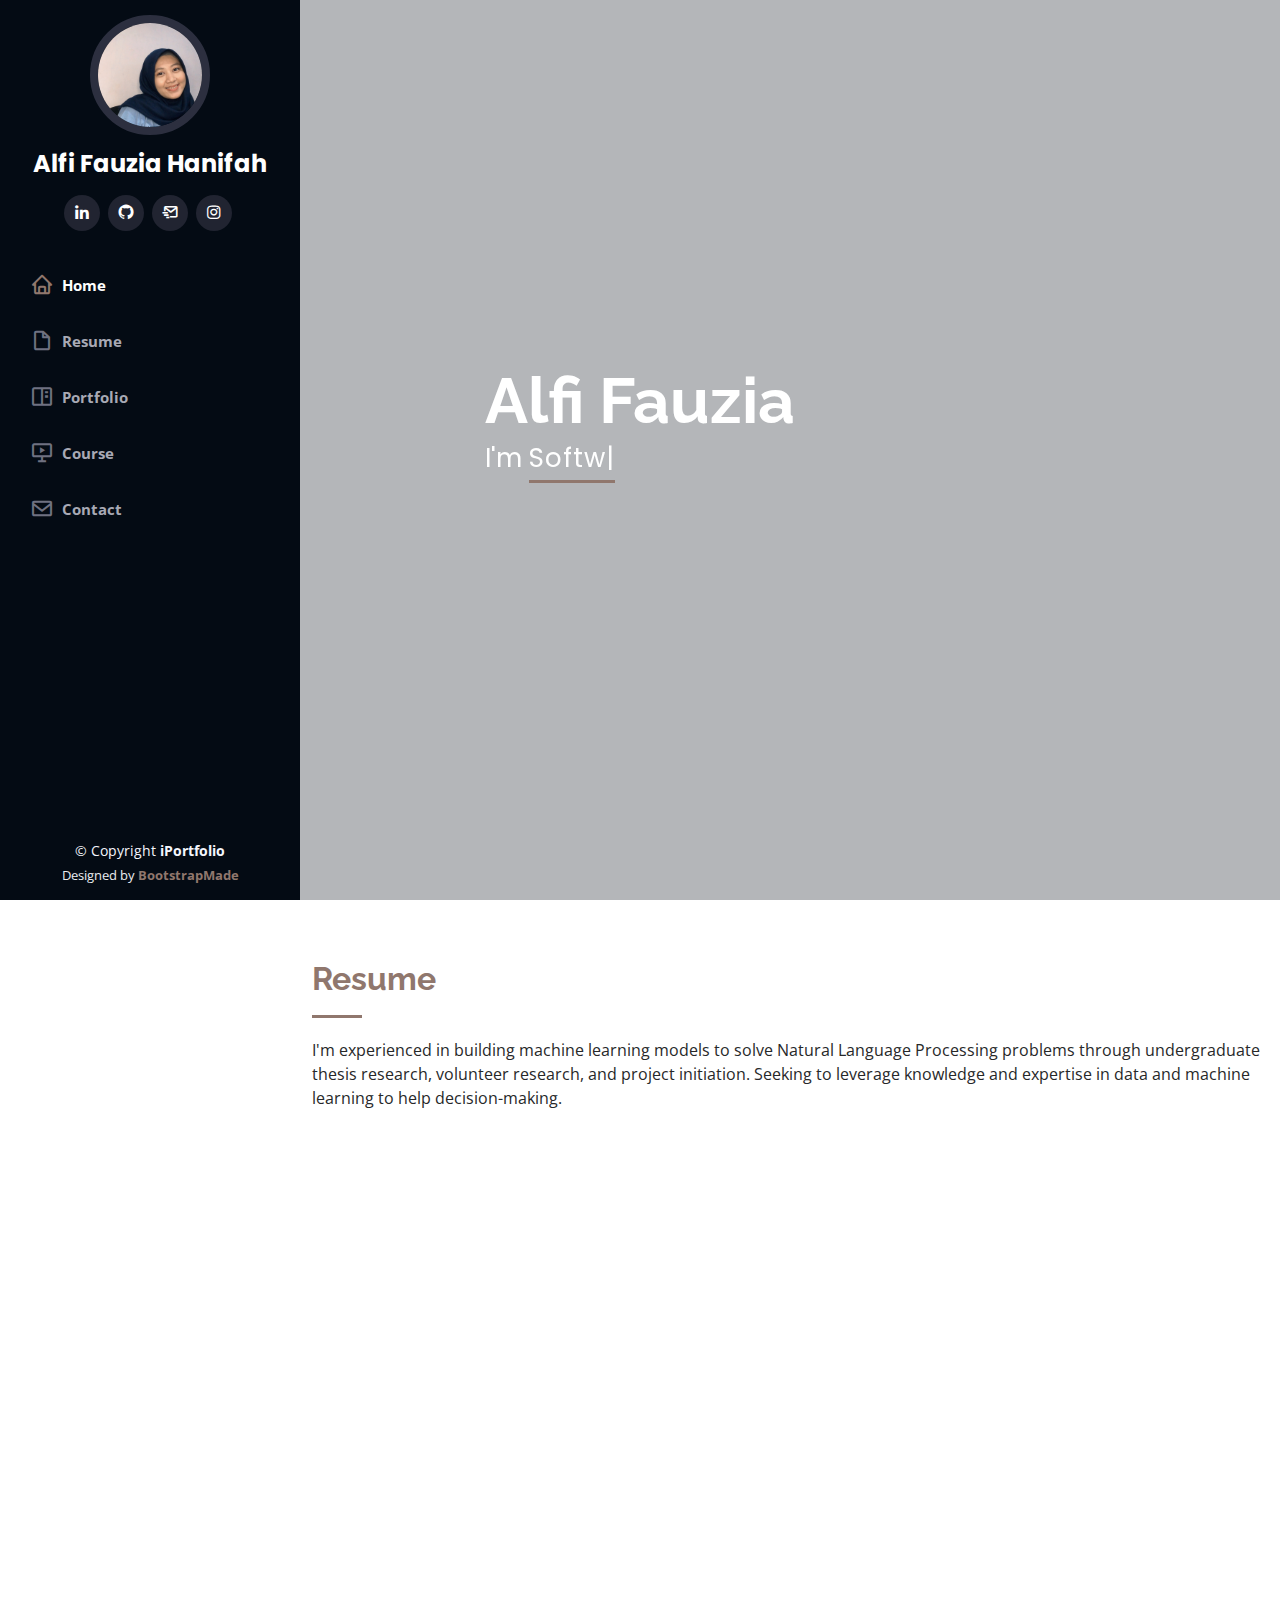
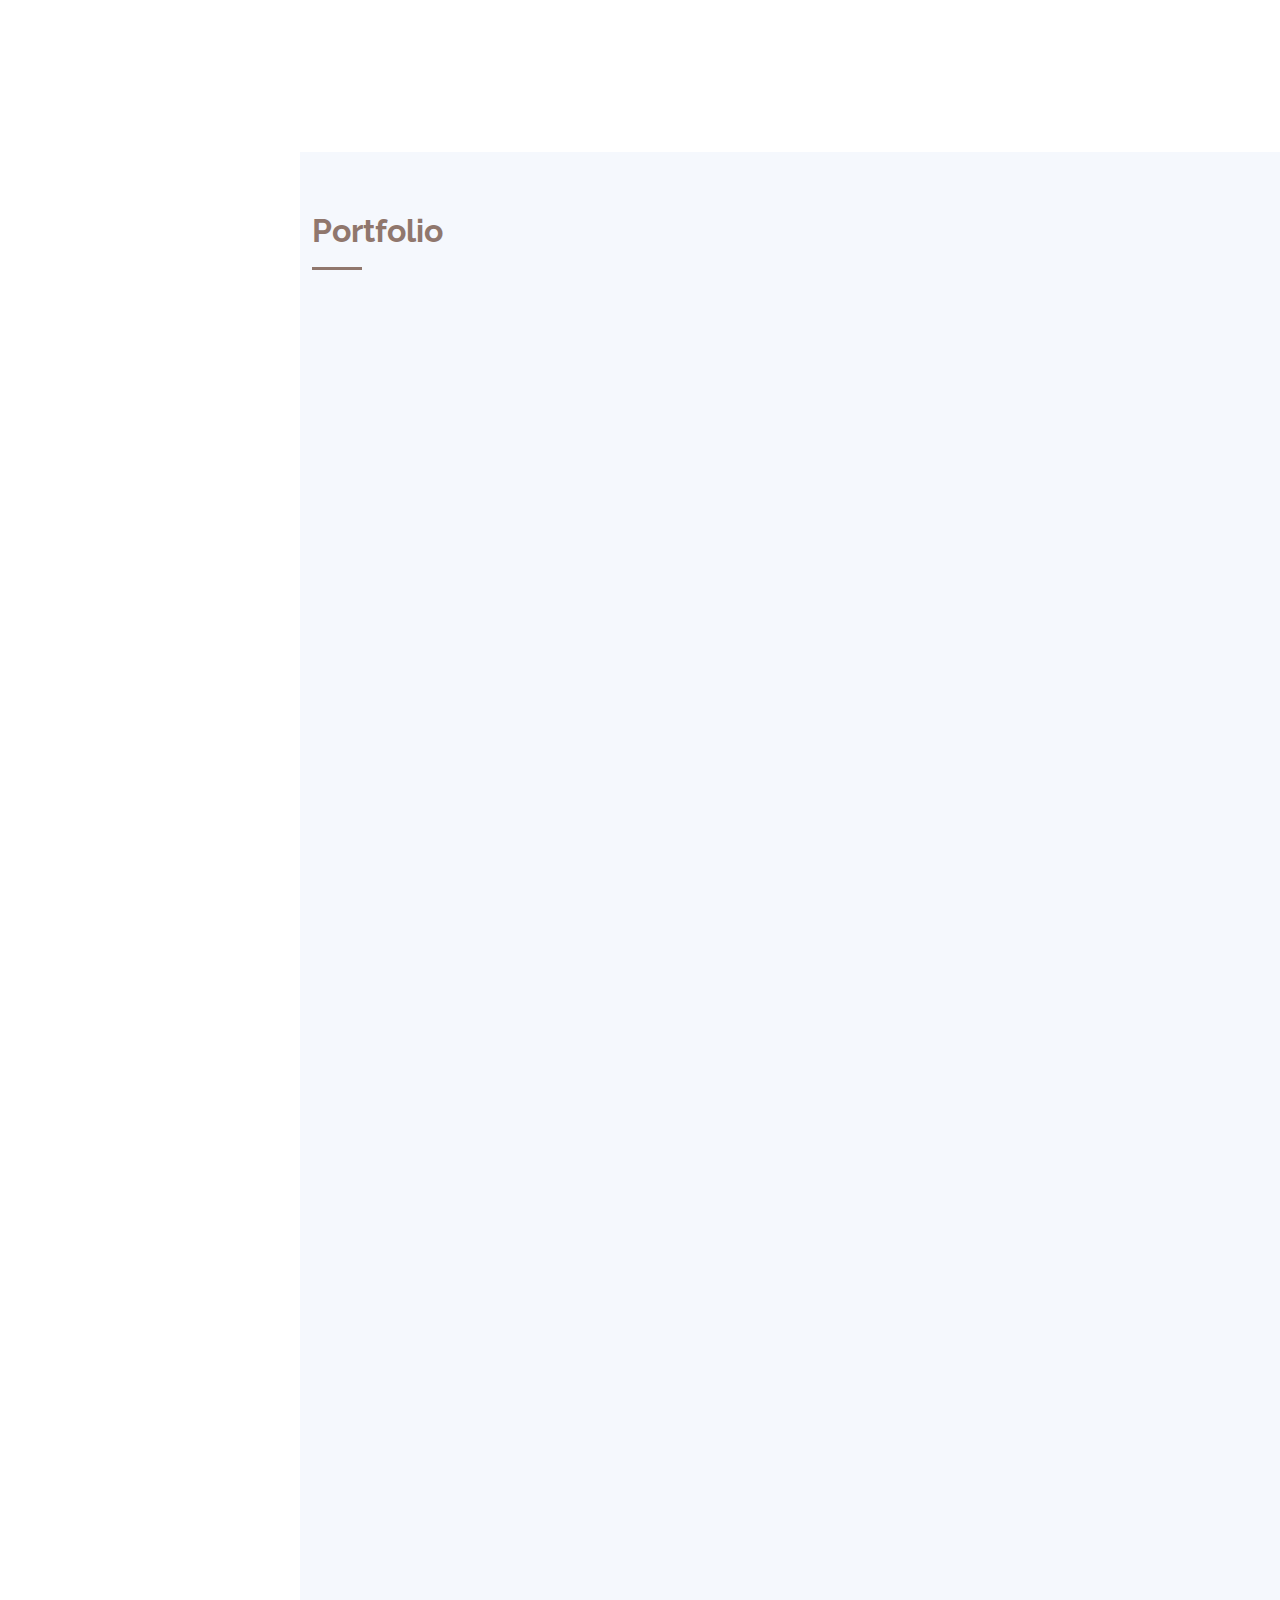
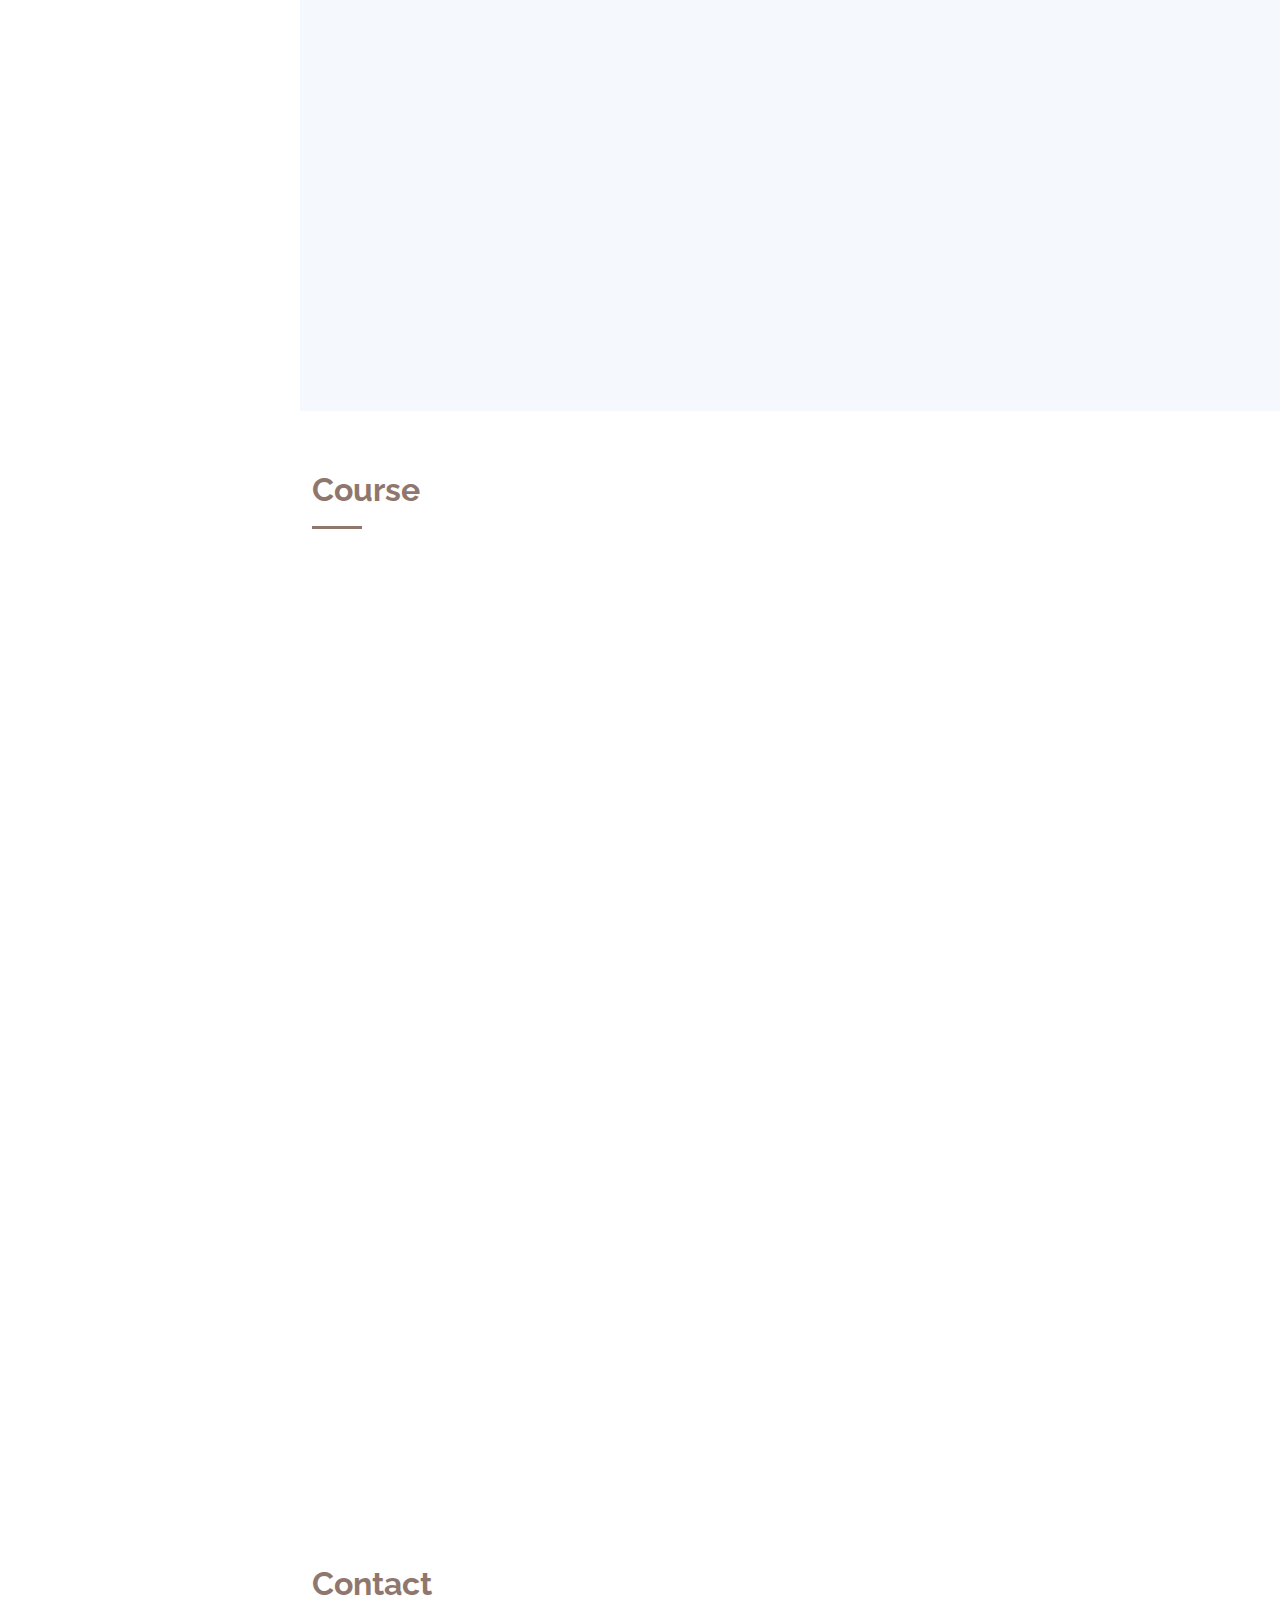
==== index.html @ d4893b8e "first commit" ====
<!DOCTYPE html>
<html lang="en">

<head>
  <meta charset="utf-8">
  <meta content="width=device-width, initial-scale=1.0" name="viewport">

  <title>Alfi Fauzia Hanifah Portfolio</title>
  <meta content="" name="description">
  <meta content="" name="keywords">

  <!-- Favicons -->
  <link href="assets/img/portfolio.png" rel="icon">
  <link href="assets/img/portfolio.png" rel="portfolio-icon">

  <!-- Google Fonts -->
  <link href="https://fonts.googleapis.com/css?family=Open+Sans:300,300i,400,400i,600,600i,700,700i|Raleway:300,300i,400,400i,500,500i,600,600i,700,700i|Poppins:300,300i,400,400i,500,500i,600,600i,700,700i" rel="stylesheet">

  <!-- Vendor CSS Files -->
  <link href="assets/vendor/aos/aos.css" rel="stylesheet">
  <link href="assets/vendor/bootstrap/css/bootstrap.min.css" rel="stylesheet">
  <link href="assets/vendor/bootstrap-icons/bootstrap-icons.css" rel="stylesheet">
  <link href="assets/vendor/boxicons/css/boxicons.min.css" rel="stylesheet">
  <link href="assets/vendor/glightbox/css/glightbox.min.css" rel="stylesheet">
  <link href="assets/vendor/swiper/swiper-bundle.min.css" rel="stylesheet">

  <!-- Template Main CSS File -->
  <link href="assets/css/style.css" rel="stylesheet">

  <!-- =======================================================
  * Template Name: iPortfolio - v3.7.0
  * Template URL: https://bootstrapmade.com/iportfolio-bootstrap-portfolio-websites-template/
  * Author: BootstrapMade.com
  * License: https://bootstrapmade.com/license/
  ======================================================== -->
</head>

<body>

  <!-- ======= Mobile nav toggle button ======= -->
  <i class="bi bi-list mobile-nav-toggle d-xl-none"></i>

  <!-- ======= Header ======= -->
  <header id="header">
    <div class="d-flex flex-column">

      <div class="profile">
        <img src="assets/img/profile-img.jpg" alt="" class="img-fluid rounded-circle">
        <h1 class="text-light"><a href="index.html">Alfi Fauzia Hanifah</a></h1>
        <div class="social-links mt-3 text-center">
          <a href="https://www.linkedin.com/in/alfifauziahanifah" target="_blank" class="linkedin"><i class="bx bxl-linkedin"></i></a>
          <a href="https://github.com/alfifau" target="_blank"><i class="bx bxl-github"></i></a>
          <a href="mailto:alfifhanifah@gmail.com" class="email"><i class="bx bx-mail-send"></i></a>
          <a href="https://www.instagram.com/alfifao" target="_blank" class="instagram"><i class="bx bxl-instagram"></i></a>
        </div>
      </div>

      <nav id="navbar" class="nav-menu navbar">
        <ul>
          <li><a href="#hero" class="nav-link scrollto active"><i class="bx bx-home"></i> <span>Home</span></a></li>
          <li><a href="#resume" class="nav-link scrollto"><i class="bx bx-file-blank"></i> <span>Resume</span></a></li>
          <li><a href="#portfolio" class="nav-link scrollto"><i class="bx bx-book-content"></i> <span>Portfolio</span></a></li>
          <li><a href="#course" class="nav-link scrollto"><i class="bx bx-slideshow"></i> <span>Course</span></a></li>
          <li><a href="#contact" class="nav-link scrollto"><i class="bx bx-envelope"></i> <span>Contact</span></a></li>
        </ul>
      </nav><!-- .nav-menu -->
    </div>
  </header><!-- End Header -->

  <!-- ======= Hero Section ======= -->
  <section id="hero" class="d-flex flex-column justify-content-center align-items-center">
    <div class="hero-container" data-aos="fade-in">
      <h1>Alfi Fauzia</h1>
      <p>I'm <span class="typed" data-typed-items="Software Engineer, Data Science Entusiast"></span></p>
    </div>
  </section><!-- End Hero -->

  <main id="main">

    <!-- ======= Resume Section ======= -->
    <section id="resume" class="resume">
      <div class="container">

        <div class="section-title">
          <h2>Resume</h2>
          <p>I'm experienced in building machine learning models to solve Natural Language Processing problems through undergraduate thesis research, volunteer research, and project initiation. 
            Seeking to leverage knowledge and expertise in data and machine learning to help decision-making.</p>
        </div>

        <div class="row">
          <div class="col-lg-12" data-aos="fade-up">
            <h3 class="resume-title">Work Experience</h3>
            <div class="resume-item">
              <h4>Software Engineer</h4>
              <p><em>Paragon Technology and Innovation</em></p>
              <h5>Feb 2020 - Present</h5>
              <ul>
                <li>Built and implemented an HRIS system that improved the payroll process 2.5x faster and saved license fees up to IDR 80.000.000 per month by providing end-to-end payroll processes in one system.</li>
                <li>Developing integration between systems to ensure that all systems work together and in harmony to increase productivity and data consistency.</li>
              </ul>
            </div>
            <div class="resume-item">
              <h4>Research Assistant</h4>
              <p><em>Department of Computer Science, Universitas Diponegoro</em></p>
              <h5>June - Oct 2019</h5>
              <ul>
                <li>Responsible for conducting experiments and research related to machine learning.</li>
                <li>Conducting research, such as finding ideas, exploring research papers, collecting experiment data, training machine learning models, performing tests, and evaluating research that has been done.</li>
                <li>Achieved research output targets, such as scientific articles and patents related to question-answering system.</li>
                <li>Attended discussion with Computer Intelligence Lab Team, Nanyang Technological University (NTU) Singapore.</li>
              </ul>
            </div>
            <div class="resume-item">
              <h4>Laboratory Assistant</h4>
              <p><em>Department of Computer Science, Universitas Diponegoro</em></p>
              <h5>Sept 2017 - Dec 2018</h5>
              <ul>
                <li>Assisting students during lab lessons and guiding them through tutorials.</li>
                <li>Responsible for planning assignment materials, also checking and assessing students' work.</li>
              </ul>
            </div>
            <div class="resume-item">
              <h4>Internship</h4>
              <p><em>Rumah Sakit Islam Banjarnegara</em></p>
              <h5>Jan - Feb 2018</h5>
              <ul>
                <li>Developed a self-service HR system that enables employees to manage their own leaves requests.</li>
              </ul>
            </div>
          </div>
          <div class="col-lg-12" data-aos="fade-up" data-aos-delay="100">
            <h3 class="resume-title">Education</h3>
            <div class="resume-item">
              <h4>Bachelor of Computer Science</h4>
              <p><em>UNIVERSITAS DIPONEGORO</em></p>
              <h5>2015 - 2019</h5>
              <ul>
                <li>With a concentration in Artificial Intelligence graduated with GPA of 3.93 on 4.00 scale.</li>
                <li>Thesis: Non-Factoid Answer Selection in Indonesian Science Question Answering System using Long Short-Term Memory (LSTM) <br>
                  Reference: <a href="https://www.sciencedirect.com/science/article/pii/S1877050921000776" target="_blank" class="font-weight-bold">Research Paper</a>
                </li>
              </ul>
            </div>
          </div>
          <div class="col-lg-12" data-aos="fade-up" data-aos-delay="100">  
            <h3 class="resume-title">Organization</h3>
            <div class="resume-item pb-0">
              <h4>Staff Division</h4>
              <p><em>Himpunan Mahasiswa Informatika (HMIF) Undip</em></p>
              <h5>Jan - Feb 2017</h5>
              <ul>
                <li>Responsible for managing HMIF to form a solid, professional, and responsible organization through Standard Operating of Procedure (SOP), members' soft skill improvement, and programs evaluation. </li>
                <li>Supervised division to ensure all programs can be delivered successfully.</li>
              </ul>
            </div>
            <div class="resume-item pb-0">
              <h4>Secretary Division</h4>
              <p><em>Himpunan Mahasiswa Informatika (HMIF) Undip</em></p>
              <h5>Jan - Feb 2017</h5>
              <ul>
                <li>Ensuring meetings are effectively minuted, maintaining effective records and administration, creating program documents such as proposal and laporan pertanggungjawaban (LPJ).</li>
              </ul>
            </div>
          </div>
          <div class="col-lg-12" data-aos="fade-up" data-aos-delay="100">  
            <h3 class="resume-title">Volunteer</h3>
            <div class="resume-item pb-0">
              <h4>Research Division Staff</h4>
              <p><em>Data Science Indonesia Chapter Jawa Tengah</em></p>
              <h5>May 2021 - Present</h5>
              <ul>
                <li>Conduct research to provide valuable insights and share research output to data entusiast, especially in the region of Jawa Tengah.</li>
              </ul>
            </div>
          </div>
          <div class="col-lg-12" data-aos="fade-up" data-aos-delay="100">  
            <h3 class="resume-title">Award</h3>
              <ul>
                <li>
                  <span class="fa-li"><i class="
                    bx bxs-trophy"></i></span>
                    Dean's Award: a Graduate with GPA 3.93 on 4.00 scale (2019)
                </li>
                <li>
                    <span class="fa-li"><i class="
                      bx bxs-trophy"></i></span>
                    3rd Best Graduate of the Faculty of Science and Mathematics Undip (2019)
                </li>
              </ul>
          </div>
      </div>
    </section><!-- End Resume Section -->

    <!-- ======= Portfolio Section ======= -->
    <section id="portfolio" class="portfolio section-bg">
      <div class="container">

        <div class="section-title">
          <h2>Portfolio</h2>
          <!-- <p>Magnam dolores commodi suscipit. Necessitatibus eius consequatur ex aliquid fuga eum quidem. Sit sint consectetur velit. Quisquam quos quisquam cupiditate. Et nemo qui impedit suscipit alias ea. Quia fugiat sit in iste officiis commodi quidem hic quas.</p> -->
        </div>

        <div class="row" data-aos="fade-up">
          <div class="col-lg-12 d-flex justify-content-center">
            <ul id="portfolio-flters">
              <li data-filter="*" class="filter-active">All</li>
              <li data-filter=".filter-project">Project</li>
              <li data-filter=".filter-paper">Paper & Publication</li>
              <li data-filter=".filter-patent">Patent & Copyright</li>
            </ul>
          </div>
        </div>

        <div class="row portfolio-container" data-aos="fade-up" data-aos-delay="100">

          <div class="col-lg-12 col-md-12 portfolio-item filter-paper">
            <h4>Non-Factoid Answer Selection in Indonesian Science Question Answering System using Long Short-Term Memory (LSTM)</h4>
            <a class="btn btn-outline-secondary" role="button" href="https://www.sciencedirect.com/science/article/pii/S1877050921000776" target="_blank" title="Reference"><i class="bx bxs-report"></i> Reference</a>
          </div>

          <div class="col-lg-12 col-md-12 portfolio-item filter-paper">
            <h4>Benchmarking of Multi-Class Algorithms for Classifying Documents Related to Stunting</h4>
            <a class="btn btn-outline-secondary" role="button" href="https://www.mdpi.com/2076-3417/10/23/8621" target="_blank" title="Reference"><i class="bx bxs-report"></i> Reference</a>
          </div>
          
          <div class="col-lg-12 col-md-12 portfolio-item filter-patent">
            <h4>MediQA 1.0: LSTM-based Answer Selection for Medical Information Question Answering<br>
              ID: EC00202001778</h4>
            <a class="btn btn-outline-secondary" role="button" href="https://sinta.ristekbrin.go.id/haki?q=EC00202001778&search=1" target="_blank" title="Reference"><i class="bx bxs-report"></i> Reference</a>
          </div>
          <div class="col-lg-12 col-md-12 portfolio-item filter-project">
            <h4>MediQA:  LSTM-based Answer Selection for Medical Information Question Answering</h4>
            <ul>
              <li>MediQA is an Indonesian question answering (QA) system that will provide specific answers according to the questions about medical information given by the user. 
                This system selects the best answer from provided candidate answers automatically. MediQA utilizes deep learning technology, which is LSTM.</li>
            </ul>
            <div class="row">
              <div class="col-lg-6 portfolio-details-slider swiper">
                <div class="swiper-wrapper align-items-center">

                  <div class="swiper-slide">
                    <img  src="assets/img/portfolio/MediQA_1.png" class="img-fluid" alt="">
                  </div>

                  <div class="swiper-slide">
                    <img src="assets/img/portfolio/MediQA_2.png" class="img-fluid" alt="">
                  </div>

                </div>
                <div class="swiper-pagination"></div>
              </div>
            </div>
          </div>

          <div class="col-lg-12 col-md-12 portfolio-item filter-project">
            <h4>Sentiment Analysis on Instagram Comments (Study Case: Dinas Kesehatan Kota Semarang)</h4>
            <ul>
              <li>The purpose of the research sentiment analysis is to observe the public's response to the daily news on COVID-19 from the @dkksemarang Instagram account and classify it into three classes, namely positive, negative, and neutral. 
                The methods used are Naive Bayer, Support Vector Machine (SVM), Random Forest, Convolution Neural Network (CNN), and Long Short-Term Memory (LSTM).</li>
            </ul>
            <a class="btn btn-outline-secondary" role="button" href="https://github.com/yasirabd/sentiment-dkk-semarang"  target="_blank" title="Repository"><i class="bx bxl-github"></i> Repository</a>
            <a class="btn btn-outline-secondary" role="button" href="https://bit.ly/researchdsijateng1" target="_blank" title="Dashboard"><i class="bx bx-bar-chart-alt"></i> Interactive Dashboard</a>
            <a class="btn btn-outline-secondary" role="button" href="https://bit.ly/gradioresearch1" target="_blank" title="Demo"><i class="bx bx-laptop"></i> Demo</a>
          </div>

          <div class="col-lg-12 col-md-12 portfolio-item filter-project">
            <h4>Hotel Review Sentiment Analysis</h4>
            <ul>
              <li>This project initiation is a sentiment analysis task that will interpret and classify emotions within hotel reviews. The review will be classified into 3 classes, namely positive, negative, and neutral. The dataset used comes from the Trip Advisor hotel review taken from Kaggle. The project utilizes Neural Network.</li>
            </ul>
            <a class="btn btn-outline-secondary" role="button" href="https://github.com/alfifau/sentiment-hotel-reviews"  target="_blank" title="Repository"><i class="bx bxl-github"></i> Repository</a>
            <a class="btn btn-outline-secondary" role="button" href="https://sentiment-hotel-reviews.herokuapp.com" target="_blank" title="Demo"><i class="bx bx-laptop"></i> Demo</a>
          </div>

          <div class="col-lg-12 col-md-12 portfolio-item filter-project">
            <h4>Employee Job Change Prediction</h4>
            <ul>
              <li>This project initiation is a classification problem that will classify whether the employee will move to a new job or not based on submitted criteria. The dataset is imbalanced and contains some with high cardinality. The project utilizes Neural Network.</li>
            </ul>
            <a class="btn btn-outline-secondary" role="button" href="https://github.com/alfifau/hr-job-change"  target="_blank" title="Repository"><i class="bx bxl-github"></i> Repository</a>
            <a class="btn btn-outline-secondary" role="button" href="https://hr-job-change.herokuapp.com" target="_blank" title="Demo"><i class="bx bx-laptop"></i> Demo</a>
          </div>

          <div class="col-lg-12 col-md-12 portfolio-item filter-project">
            <h4>TMDB Movie Recommendations</h4>
            <ul>
              <li>This project initiation is a Content-Based Recommender. It will recommends movies that are similar to a particular movie.</li>
            </ul>
            <a class="btn btn-outline-secondary" role="button" href="https://github.com/alfifau/recommender_system"  target="_blank" title="Repository"><i class="bx bxl-github"></i> Repository</a>
            <a class="btn btn-outline-secondary" role="button" href="https://tmdb-movie-recommendations.herokuapp.com" target="_blank" title="Demo"><i class="bx bx-laptop"></i> Demo</a>
          </div>
          
        </div>
      </div>
    </section><!-- End Portfolio Section -->

    <!-- ======= Services Section ======= -->
    <section id="course" class="resume">
      <div class="container">

        <div class="section-title">
          <h2>Course</h2>
          <!-- <p>Magnam dolores commodi suscipit. Necessitatibus eius consequatur ex aliquid fuga eum quidem. Sit sint consectetur velit. Quisquam quos quisquam cupiditate. Et nemo qui impedit suscipit alias ea. Quia fugiat sit in iste officiis commodi quidem hic quas.</p> -->
        </div>

        <div class="row">
          <div class="col-lg-6" data-aos="fade-up">
            <div class="resume-item">
              <h4>Supervised Learning with scikit-learn</h4>
              <p><em>DataCamp</em></p>
              <a class="btn btn-outline-secondary" role="button" href="https://www.datacamp.com/statement-of-accomplishment/course/77326f3d63fad537a2cf09fbceca0e23bb7025a3" target="_blank" title="Reference"><i class="bx bxs-report"></i> Reference</a>
            </div>
            <div class="resume-item">
              <h4>Unsupervised Learning in Python</h4>
              <p><em>DataCamp</em></p>
              <a class="btn btn-outline-secondary" role="button" href="https://www.datacamp.com/statement-of-accomplishment/course/55cda8491583e0ac0c049c21794cd55c3d263dfc" target="_blank" title="Reference"><i class="bx bxs-report"></i> Reference</a>
            </div>
            <div class="resume-item">
              <h4>Linear Classifiers in Python</h4>
              <p><em>DataCamp</em></p>
              <a class="btn btn-outline-secondary" role="button" href="https://www.datacamp.com/statement-of-accomplishment/course/2e2bc42c0c32328fdbfe65c30fd2e195878c82e8" target="_blank" title="Reference"><i class="bx bxs-report"></i> Reference</a>
            </div>
            <div class="resume-item">
              <h4>Extreme Gradient Boosting with XGBoost</h4>
              <p><em>DataCamp</em></p>
              <a class="btn btn-outline-secondary" role="button" href="https://www.datacamp.com/statement-of-accomplishment/course/1941361ad13aa3a55aa78512fb8d8220c89b192f" target="_blank" title="Reference"><i class="bx bxs-report"></i> Reference</a>
            </div>
            <div class="resume-item">
              <h4>Cluster Analysis in Python</h4>
              <p><em>DataCamp</em></p>
              <a class="btn btn-outline-secondary" role="button" href="http://datacamp.com/statement-of-accomplishment/course/ff6ec89c3631ec521ed79a1e004f07a0e662cb68" target="_blank" title="Reference"><i class="bx bxs-report"></i> Reference</a>
            </div>
            <div class="resume-item">
              <h4>Dimensionality Reduction in Python</h4>
              <p><em>DataCamp</em></p>
              <a class="btn btn-outline-secondary" role="button" href="https://www.datacamp.com/statement-of-accomplishment/course/6f1533980cd07af89362b43c540d6162bf29bc87" target="_blank" title="Reference"><i class="bx bxs-report"></i> Reference</a>
            </div>
            <div class="resume-item">
              <h4>Preprocessing for Machine Learning in Python</h4>
              <p><em>DataCamp</em></p>
              <a class="btn btn-outline-secondary" role="button" href="https://www.datacamp.com/statement-of-accomplishment/course/ccb44992b7c1c99181a641db5cee07f493179cd9" target="_blank" title="Reference"><i class="bx bxs-report"></i> Reference</a>
            </div>
          </div>
          <div class="col-lg-6" data-aos="fade-up">
            <div class="resume-item">
              <h4>Introduction to R</h4>
              <p><em>DataCamp</em></p>
              <a class="btn btn-outline-secondary" role="button" href="https://www.datacamp.com/statement-of-accomplishment/course/f58f601859c66269fab24f315fe292704a51e6f3" target="_blank" title="Reference"><i class="bx bxs-report"></i> Reference</a>
            </div>
            <div class="resume-item">
              <h4>Intermediete R</h4>
              <p><em>DataCamp</em></p>
              <a class="btn btn-outline-secondary" role="button" href="https://www.datacamp.com/statement-of-accomplishment/course/7f79b2a37633aa8f118329a819ae6e359374455e" target="_blank" title="Reference"><i class="bx bxs-report"></i> Reference</a>
            </div>
            <div class="resume-item">
              <h4>Introduction to SQL</h4>
              <p><em>DataCamp</em></p>
              <a class="btn btn-outline-secondary" role="button" href="https://www.datacamp.com/statement-of-accomplishment/course/01d413adb5e5a3353ba0246328dc50bb7696bffb" target="_blank" title="Reference"><i class="bx bxs-report"></i> Reference</a>
            </div>
            <div class="resume-item">
              <h4>Joining Data in SQL</h4>
              <p><em>DataCamp</em></p>
              <a class="btn btn-outline-secondary" role="button" href="https://www.datacamp.com/statement-of-accomplishment/course/ffe709cc049e3986ca1280d129b9dabcfb3274dd" target="_blank" title="Reference"><i class="bx bxs-report"></i> Reference</a>
            </div>
            <div class="resume-item">
              <h4>Statistics using R for Data Science</h4>
              <p><em>DQLab</em></p>
              <a class="btn btn-outline-secondary" role="button" href="https://academy.dqlab.id/certificate/pdf/DQLABINTS1EJHTOI/NONTRACK" target="_blank" title="Reference"><i class="bx bxs-report"></i> Reference</a>
            </div>
            <div class="resume-item">
              <h4>Data Scientist</h4>
              <p><em>Digital Talent Scholarship</em></p>
              <a class="btn btn-outline-secondary" role="button" href="assets/Alfi-09823107140-1.pdf" target="_blank" title="Reference"><i class="bx bxs-report"></i> Reference</a>
            </div>
          </div>
        </div>


      </div>
    </section><!-- End Services Section -->

    <!-- ======= Contact Section ======= -->
    <section id="contact" class="contact">
      <div class="container">

        <div class="section-title">
          <h2>Contact</h2>
          <!-- <p>Magnam dolores commodi suscipit. Necessitatibus eius consequatur ex aliquid fuga eum quidem. Sit sint consectetur velit. Quisquam quos quisquam cupiditate. Et nemo qui impedit suscipit alias ea. Quia fugiat sit in iste officiis commodi quidem hic quas.</p> -->
        </div>

        <div class="row" data-aos="fade-in">

          <div class="col-lg-12 d-flex align-items-stretch">
            <div class="info">
              <div class="address">
                <i class="bi bi-geo-alt"></i>
                <h4>Location:</h4>
                <p>Banjarnegara, Jawa Tengah</p>
              </div>

              <div class="email">
                <i class="bi bi-envelope"></i>
                <h4>Email:</h4>
                <p>alfifhanifah@gmail.com</p>
              </div>

              <div class="phone">
                <i class="bi bi-linkedin"></i>
                <h4>LinkedIn:</h4>
                <p>linkedin/in/alfifauziahanifah</p>
              </div>

              <!-- <iframe src="https://www.google.com/maps/embed?pb=!1m14!1m8!1m3!1d12097.433213460943!2d-74.0062269!3d40.7101282!3m2!1i1024!2i768!4f13.1!3m3!1m2!1s0x0%3A0xb89d1fe6bc499443!2sDowntown+Conference+Center!5e0!3m2!1smk!2sbg!4v1539943755621" frameborder="0" style="border:0; width: 100%; height: 290px;" allowfullscreen></iframe> -->
            </div>

          </div>
        </div>

      </div>
    </section><!-- End Contact Section -->

  </main><!-- End #main -->

  <!-- ======= Footer ======= -->
  <footer id="footer">
    <div class="container">
      <div class="copyright">
        &copy; Copyright <strong><span>iPortfolio</span></strong>
      </div>
      <div class="credits">
        <!-- All the links in the footer should remain intact. -->
        <!-- You can delete the links only if you purchased the pro version. -->
        <!-- Licensing information: https://bootstrapmade.com/license/ -->
        <!-- Purchase the pro version with working PHP/AJAX contact form: https://bootstrapmade.com/iportfolio-bootstrap-portfolio-websites-template/ -->
        Designed by <a href="https://bootstrapmade.com/">BootstrapMade</a>
      </div>
    </div>
  </footer><!-- End  Footer -->

  <a href="#" class="back-to-top d-flex align-items-center justify-content-center"><i class="bi bi-arrow-up-short"></i></a>

  <!-- Vendor JS Files -->
  <script src="assets/vendor/purecounter/purecounter.js"></script>
  <script src="assets/vendor/aos/aos.js"></script>
  <script src="assets/vendor/bootstrap/js/bootstrap.bundle.min.js"></script>
  <script src="assets/vendor/glightbox/js/glightbox.min.js"></script>
  <script src="assets/vendor/isotope-layout/isotope.pkgd.min.js"></script>
  <script src="assets/vendor/swiper/swiper-bundle.min.js"></script>
  <script src="assets/vendor/typed.js/typed.min.js"></script>
  <script src="assets/vendor/waypoints/noframework.waypoints.js"></script>
  <script src="assets/vendor/php-email-form/validate.js"></script>

  <!-- Template Main JS File -->
  <script src="assets/js/main.js"></script>

</body>

</html>
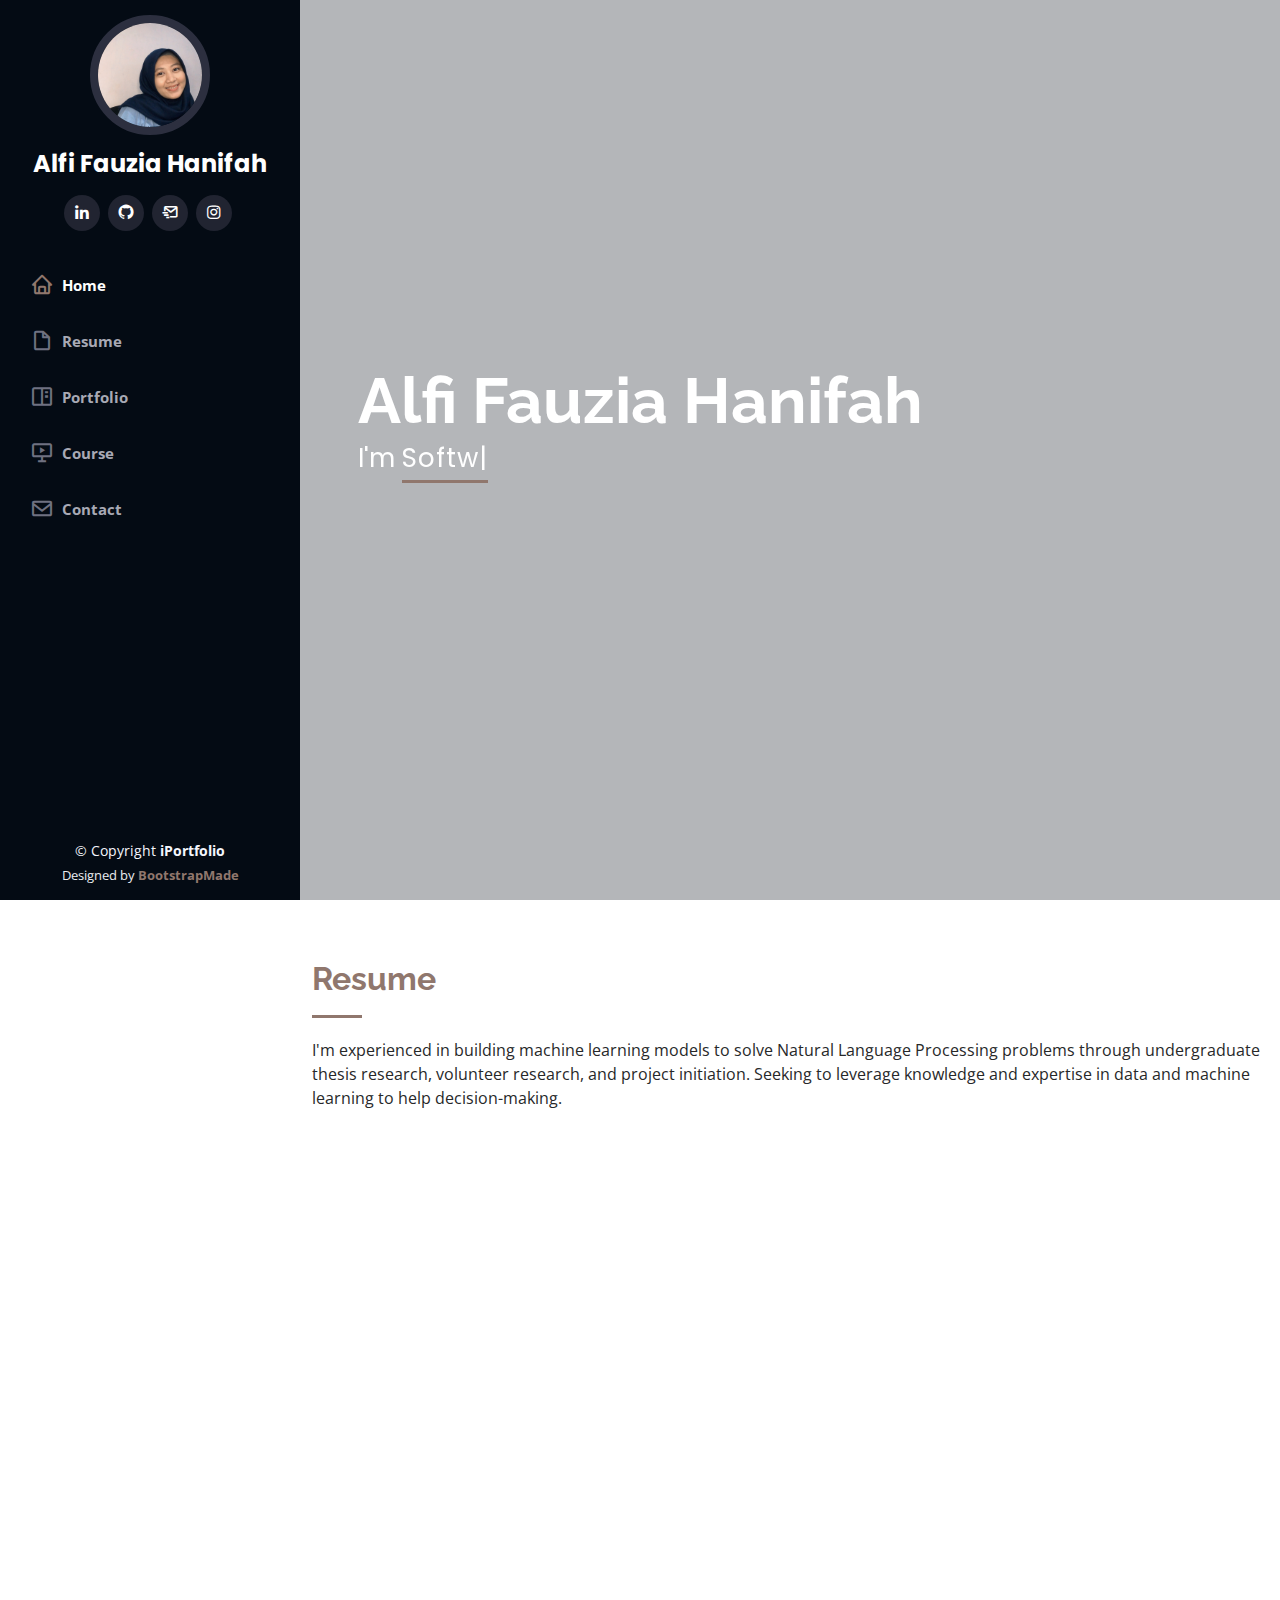
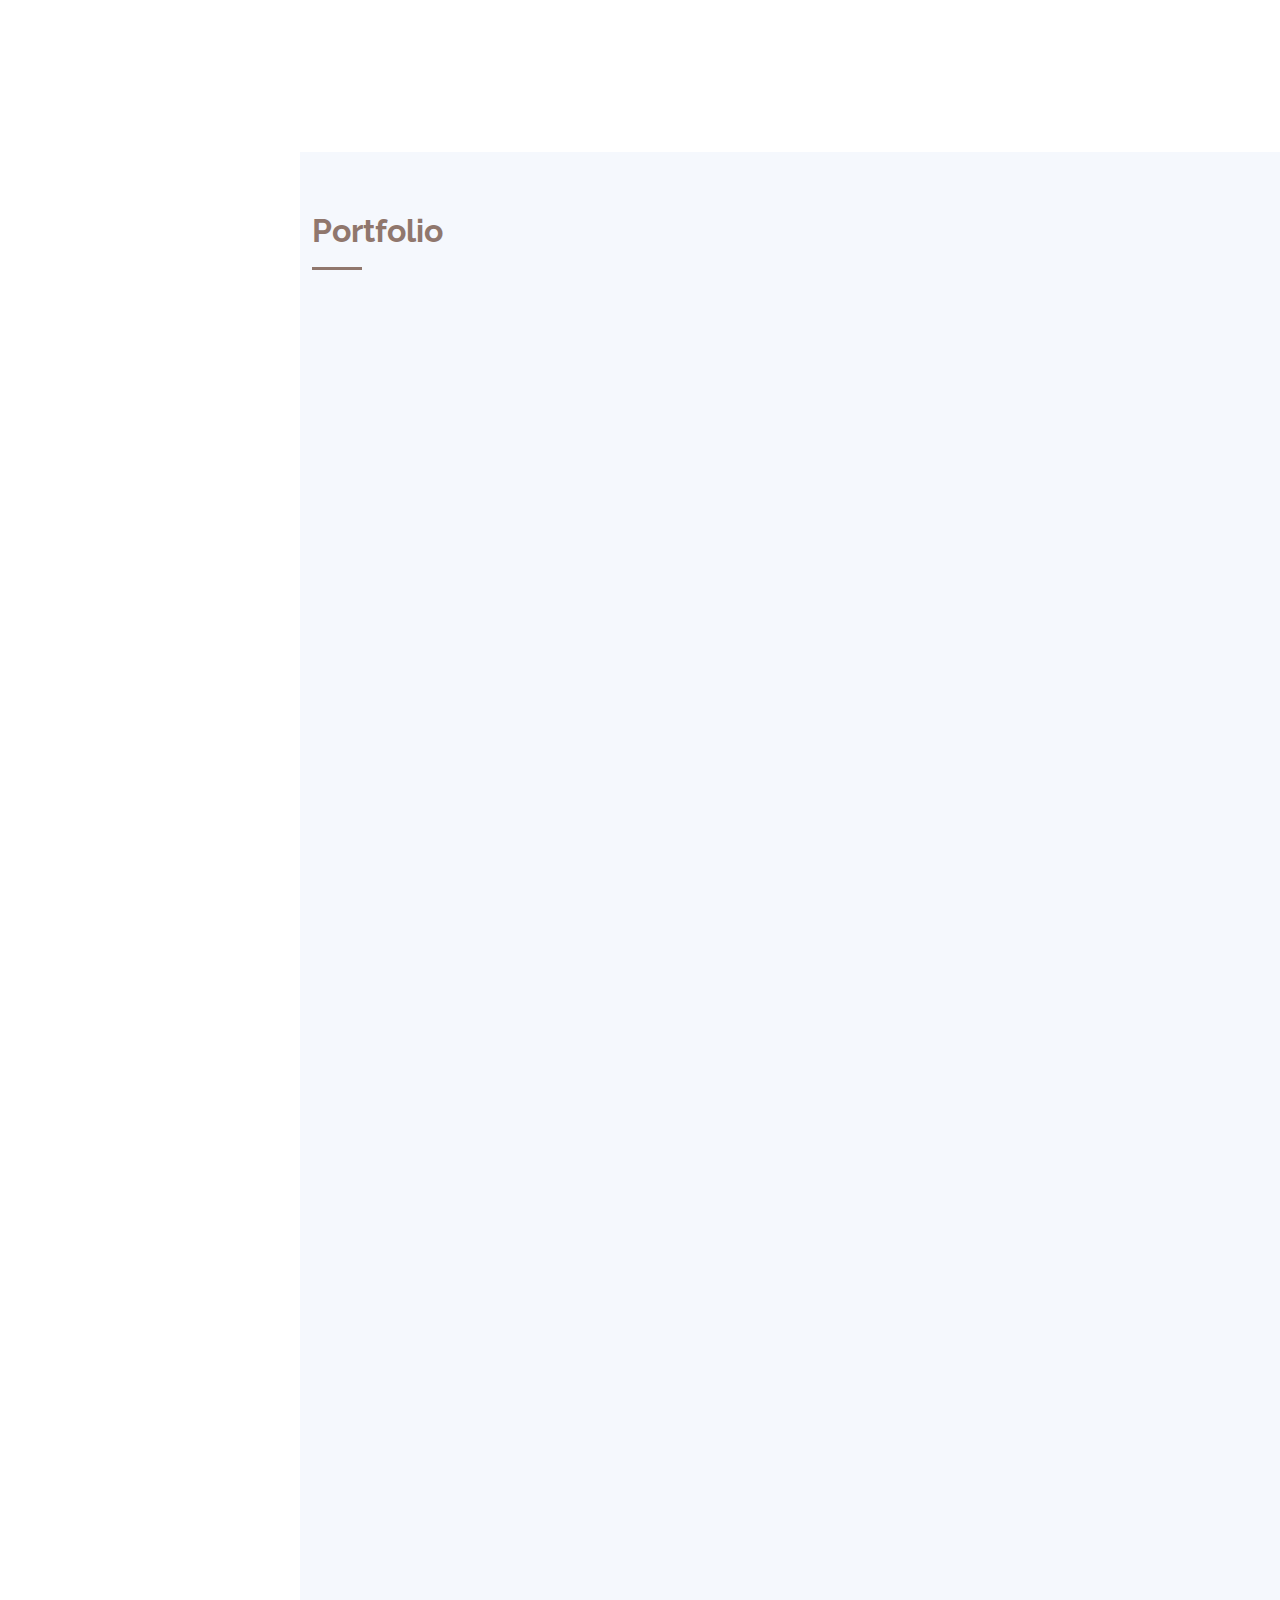
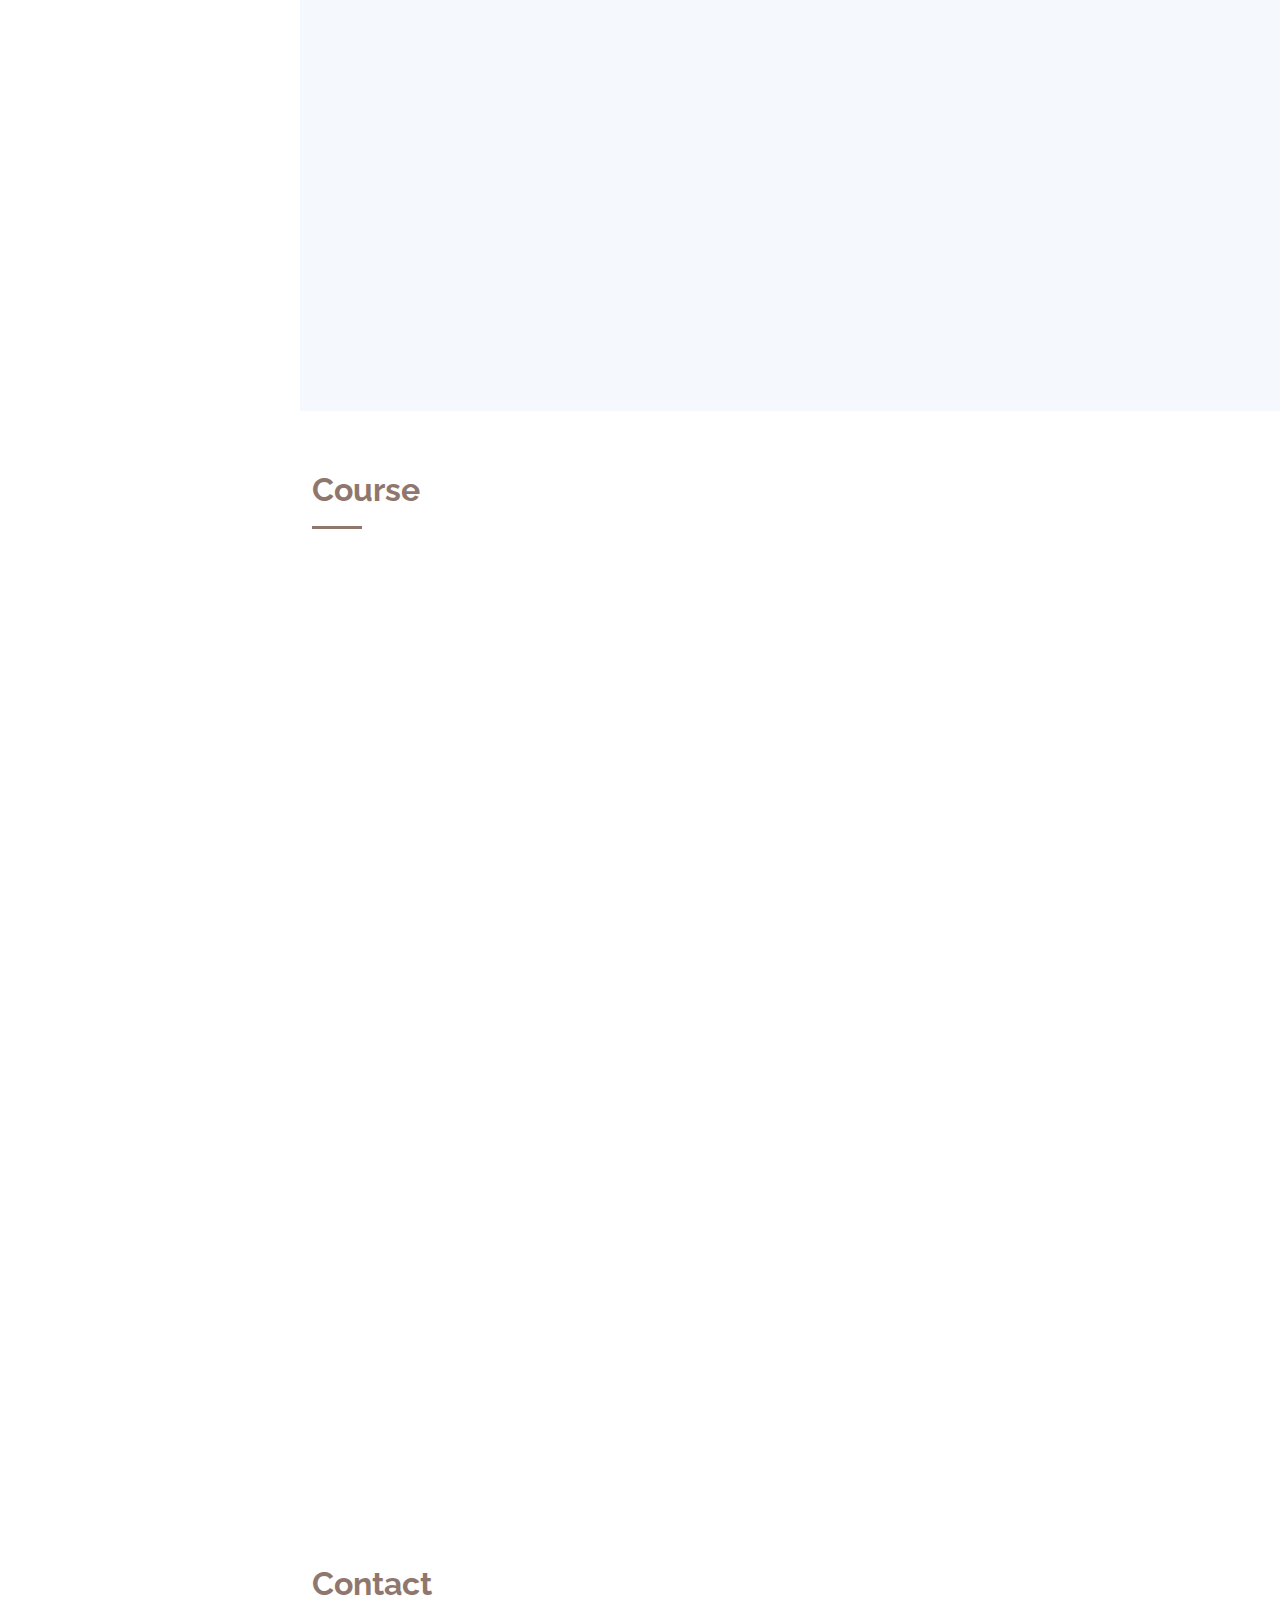
==== commit 0a0cac46: "modified name" ====
--- a/index.html
+++ b/index.html
@@ -70,7 +70,7 @@
   <!-- ======= Hero Section ======= -->
   <section id="hero" class="d-flex flex-column justify-content-center align-items-center">
     <div class="hero-container" data-aos="fade-in">
-      <h1>Alfi Fauzia</h1>
+      <h1>Alfi Fauzia Hanifah</h1>
       <p>I'm <span class="typed" data-typed-items="Software Engineer, Data Science Entusiast"></span></p>
     </div>
   </section><!-- End Hero -->
